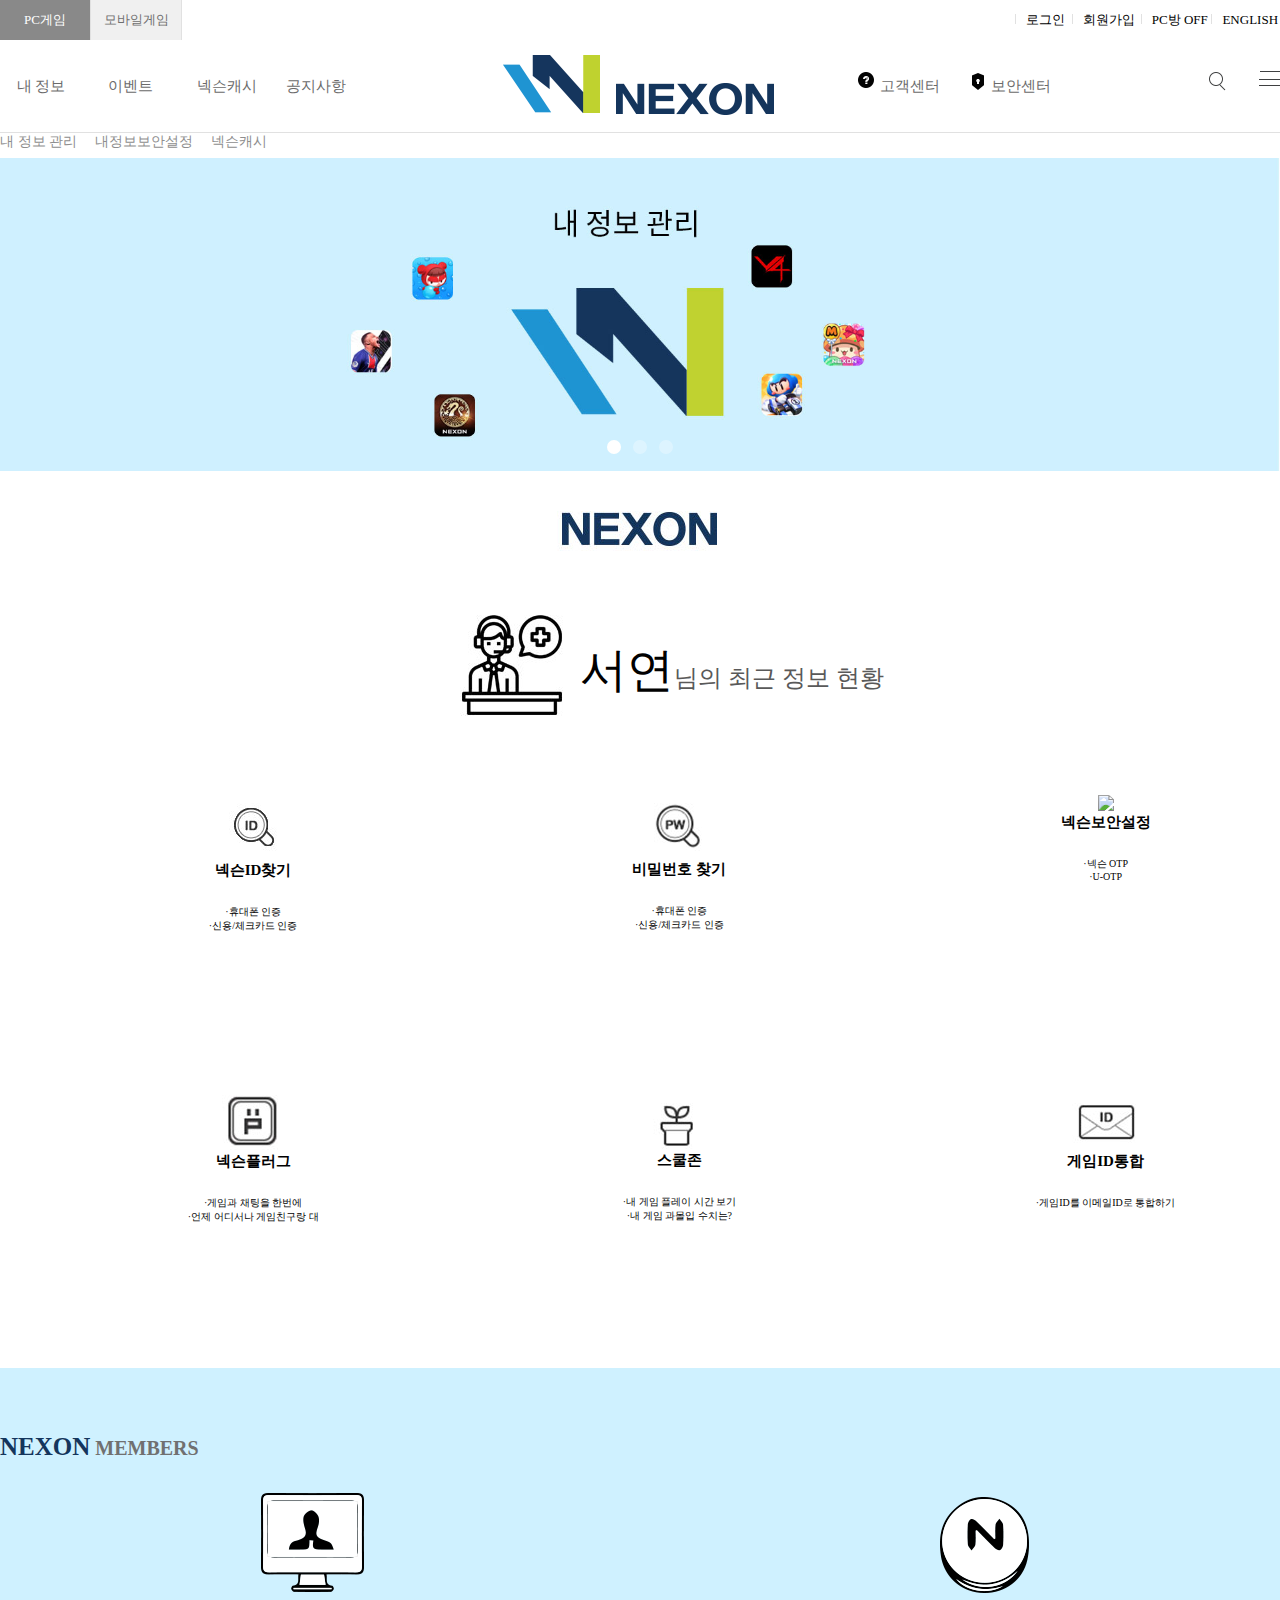
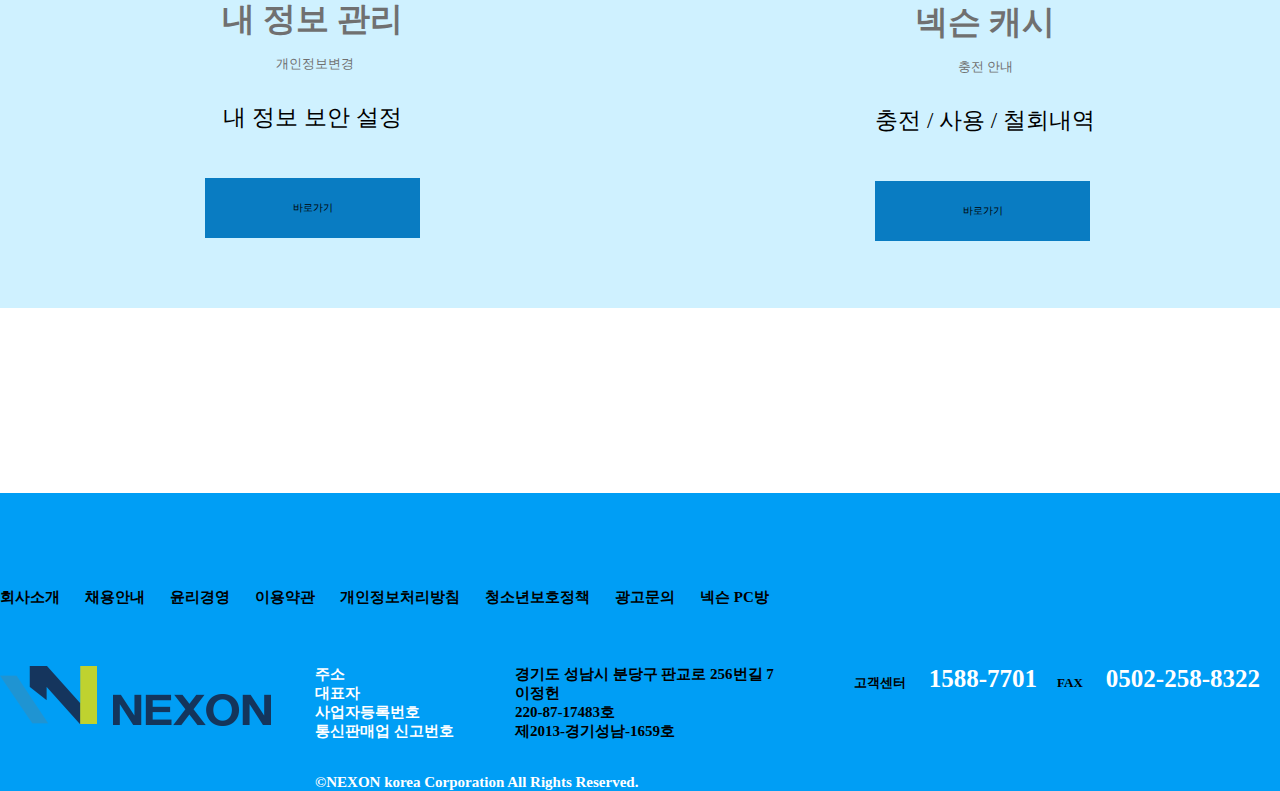
==== sub.html @ 85bbe59b "11111" ====
<!DOCTYPE html>
<html lang="en">
<head>
    <meta charset="UTF-8">
    <title> Document</title>
    <link href="css/styles.css" rel="stylesheet" type="text/css">
    <meta name="viewport" content="width=device-width, initial-scale=1.0">
<link href="https://fonts.googleapis.com/css2?family=Noto+Sans+KR:wght@300;400;500;700&display=swap" rel="stylesheet">
<script src="https://ajax.googleapis.com/ajax/libs/jquery/3.2.1/jquery.min.js"></script>
       <script>
$(document).ready(function(){
    mobile_menu();
});

function mobile_menu(){
    /* 변수 선언 */
    var $menu = null;
    var $left_gnb = null; // 영역 전체
    var $depth1_wrap = null;
    var $depth1 = null;
    var $depth1_btn = null;
    
    /* 시작 함수 */
    function start(){
        init();
        init_event();
    }
    /* 변수 초기화 함수 */
    function init(){
        $menu = $('.m_menu');
        $left_gnb = $('.left_gnbWrap'); // 영역 전체
        $depth1_wrap = $('.left_gnb>li');
        $depth1 = $depth1_wrap.children('ul');
        $depth1_btn = $depth1_wrap.children('a');
    }
    /* 이벤트 함수 */
    function init_event(){
        
        /* 모바일 메뉴 버튼 클릭했을때 모바일 메뉴영역 나오게 하기 */
        $menu.click(function(event){
            event.preventDefault();
            $left_gnb.addClass('on');
        });
        
        /* x버튼 눌렀을때 모바일 메뉴 닫기 */
        $('.close').click(function(event){
            event.preventDefault();

            $left_gnb.removeClass('on');
            
            // x버튼 누르면 시간차 약간두고 소메뉴 닫히게 하기
            setTimeout(function(){
                $depth1_btn.removeClass('on');
                $depth1.slideUp();
            },300)
        });
        
        /* depth1의 각메뉴 클릭시 depth2 나오게 하기 */
        $depth1_btn.click(function(event){
            event.preventDefault();
            var $this = $(this);
            var $this_ul = $this.siblings('ul');

            var check = $this.hasClass('on');
            if(check){
                $this.removeClass('on');
                $this_ul.stop(true,true).slideUp();
            }else{
                $depth1_btn.removeClass('on');
                $depth1.stop().slideUp();
                $this.addClass('on');
                $this_ul.stop(true,true).slideDown();
            }
        });
        
        /* 디바이스 크기 변경시 모바일 메뉴영역 숨기기 */
        $(window).resize(function(){
            $left_gnb.removeClass('on');
        });
    }
    
    start(); // 시작 호출
}
</script>
<script src="js/jquery-v1.10.2.min.js" type="text/javascript"></script>

	<link href="css/styles.css"  type="text/css" rel="stylesheet">
    <script src="js/flickerplate.min.js" type="text/javascript"></script>
	
	<script>
	$(document).ready(function(){
		
		$('.flicker-example').flicker();
	});
	</script>
</head>
<body>
    <div id="wrap">
    
    <header id="header">
        
        <div class="topheader">
            <div class="inner">
                <ul class="site">
                    <li>PC게임</li>
                   <li>모바일게임</li>
                   <!--clear-->
                </ul>
                <ul class="util">
                   <li>로그인</li>
                   <li>회원가입</li>
                   <li>PC방 OFF</li>
                   <li>ENGLISH</li>
                   <!--clear-->
                </ul>
                <!--clear-->
            </div>
        </div>
        
        <div class="bottomheader">
            <div class="inner">
                <ul class="menu">
                   <li>내 정보</li>
                   
                    <li>이벤트</li>
                  
                    <li>넥슨캐시</li>
                       
                    <li>공지사항</li>
                   <!--clear-->
                </ul>
                <div class="logo">
                    <a href="index.html"><img src="img/logo.png" alt="로고"></a>
                </div>
                <div class="submenu">
                    <ul class="side">
                        <li>
                        <img src="img/ico_chanel.png">
                        고객센터</li>
                       <li><img src="img/ico_fee.png">
                       보안센터</li>
                        <!--clear-->
                    </ul>
                    
                    <div class="search">
                     <img src="img/ico_search.png">
                    </div>
                    <div class="m_menu">
                       <a href="#"><img src="img/ico_menu.png"></a> 
                    </div> 
                    <nav class="left_gnbWrap">
            <a href="#" class="close">close</a>
           <ul class="left_gnb">
                <li>
                    <a href="#">PC게임</a>
                    <ul>
                        <li><a href="#">A~Z</a></li>
                        <li><a href="#">ㄱ~ㅅ</a></li>
                        <li><a href="#">ㅇ~ㅋ</a></li>
                        <li><a href="#">ㅌ~ㅎ</a></li>
                    </ul>
                </li>
                <li>
                    <a href="#">모바일게임</a>
                    <ul>
                        <li><a href="#">A~Z</a></li>
                        <li><a href="#">ㄱ~ㅅ</a></li>
                        <li><a href="#">ㅇ~ㅋ</a></li>
                        <li><a href="#">ㅌ~ㅎ</a></li>
                    </ul>
                </li>
                <li>
                    <a href="#">고객센터</a>
                    <ul>
                        <li><a href="#">온라인게임</a></li>
                        <li><a href="#">모바일게임</a></li>
                        <li><a href="#">문의방법</a></li>
                        <li><a href="#">신고하기</a></li>
                    </ul>
                </li>
                <li>
                    <a href="#">MY서비스</a>
                    <ul>
                        <li><a href="#">내정보관리</a></li>
                        <li><a href="#">내정보보안설정</a></li>
                        <li><a href="#">넥슨캐시</a></li>
                        <li><a href="#">쪽지</a></li>
                    </ul>
                </li>
            </ul>
        </nav>
                    
                    <!--clear-->
                    
                </div>
                <!--clear-->
            </div>
        </div>
        <div class="subheader">
    <div class="inner">
        <ul>
            <li>내 정보 관리</li>
            <li>내정보보안설정</li>
            <li>넥슨캐시</li>
        <!--clear-->
        </ul>
        
    </div>
        
        </div>
        <!--clear-->
    </header>
    <article id="mainimg">
            <!--Basic example-->
	<div class="flicker-example" data- block-text="false">
		
		<ul>
			
			<li>
				
			</li>
			
			<li >
				
			</li>
			
			<li>
				
			</li>
			
		</ul>
		
	</div>
	
		
	<!--Documentation link-->
        <h1 class="hidden">메인이미지</h1>
    </article>
    <main id="contents">
        <section class="bestset">
           <h1 class="hidden">추천게임</h1>
           
           <div class="logo2"> <img src="img/%EC%84%9C%EB%B8%8C_%EB%84%A5%EC%8A%A8_03.jpg"></div>
           
            <div class="besttitle">
             <div class="sub1"><img src=img/%EC%84%9C%EB%B8%8C_%EB%84%A5%EC%8A%A8_07.jpg></div>
               <div class="sub2"><P><span>서연</span>님의 최근 정보 현황</P></div>
              <!--clear-->
            </div>
            
            <div class="bestslider">
                <div class="best_list">
                    <div class="bestslide">
                     <img src="img/%EC%84%9C%EB%B8%8C_%EB%84%A5%EC%8A%A8_11.jpg">
                     <h2>넥슨ID찾기</h2>       <P>·휴대폰 인증
                     <br>·신용/체크카드 인증</P>      
                    </div>
                    <div class="bestslide">
                      <img src="img/%EC%84%9C%EB%B8%8C_%EB%84%A5%EC%8A%A8_14.jpg">
                     <h2>비밀번호 찾기</h2>       <P>·휴대폰 인증
                     <br>·신용/체크카드 인증</P>      
                     
                    </div>
                    <div class="bestslide">
                      <img src="IMG/%EC%84%9C%EB%B8%8C_%EB%84%A5%EC%8A%A8_16.jpg">
                     <h2>넥슨보안설정</h2>       <P>·넥슨 OTP
                     <br>·U-OTP</P>      
                    </div>
                    <div class="bestslide">
                    <img src="img/%EC%84%9C%EB%B8%8C_%EB%84%A5%EC%8A%A8_21.jpg">
                     <h2>넥슨플러그</h2>       <P>·게임과 채팅을 한번에
                     <br>·언제 어디서나 게임친구랑 대</P>
                    </div>      
                     <div class="bestslide">
                     <img src="img/%EC%84%9C%EB%B8%8C_%EB%84%A5%EC%8A%A8_24.jpg">
                     <h2>스쿨존</h2>       
                        <P>·내 게임 플레이 시간 보기
                         <br>·내 게임 과몰입 수치는?</P>   
                         </div>
                         <div class="bestslide">
                     <img src="img/%EC%84%9C%EB%B8%8C_%EB%84%A5%EC%8A%A8_26.jpg">
                     <h2>게임ID통합</h2>       <P>·게임ID를 이메일ID로 통합하기</P>      </div>
                    
                    
                    <!--clear-->
                </div>
                
                <!-- clear-->
            </div>
        </section>
        <section class="bannerset">
            <div class="inner">
            <h1 class="hidden">카카오 페이 즉시할인</h1>
               <p>NEXON<span> MEMBERS</span></p>
                    <div class="list">
                       <div class="spce_l">
                       <img src="img/%EC%84%9C%EB%B8%8C_%EB%84%A5%EC%8A%A8_30.png">
                        <p class="txt1">내 정보 관리</p>
                        <p class="btn_view">개인정보변경</p>
                        <p class="txt2">내 정보 보안 설정</p>
                        <p class="btnHD1">바로가기</p>
                    </div>
                    <div class="spce_r">
                        <img src="img/%EC%84%9C%EB%B8%8C_%EB%84%A5%EC%8A%A8_33.png" >
                        <p class="txt1">넥슨 캐시</p>
                        <p class="btn_view">충전 안내</p>
                        <p class="txt2">충전 / 사용 / 철회내역</p>
                        <p class="btnHD1">바로가기</p>
                    </div>
                    <!--clear-->
                   </div>
                </div>
        </section>
        </main>
        <!-- 여기까지 서브1 콘텐츠 -->

        <!-- 여기부터 하단 -->
        <footer id="footer">
            <!-- 위쪽하단 -->
            <div class="top_footer">
                <div class="inner">
                    <ul>
                        <li>회사소개</li>
                        <li>채용안내</li>
                        <li>윤리경영</li>
                        <li>이용약관</li>
                        <li>개인정보처리방침</li>
                        <li>청소년보호정책</li>
                        <li>광고문의</li>
                        <li>넥슨 PC방</li>
                        <!-- :after으로 clear:both -->
                    </ul>
                </div>
            </div>
            <!-- 아래쪽하단 -->
            <div class="bottom_footer">
                <div class="inner">
                    <div class="f_logo"><img src="img/logo.png" alt="하단로고"></div>
                    <div class="copyright">
                        <ul>
                            <li>
                                <span>주소</span>경기도 성남시 분당구 판교로 256번길 7
                            </li>
                            <li>
                                <span>대표자</span>이정헌
                            </li>
                            <li>
                                <span>사업자등록번호</span>220-87-17483호
                            </li>
                            <li>
                                <span>통신판매업 신고번호</span>제2013-경기성남-1659호
                            </li>
                            <!-- :after으로 clear:both -->
                        </ul>
                        <p>©NEXON korea Corporation All Rights Reserved.</p>
                    </div>
                    <div class="info">
                        <ul>
                            <li>
                                고객센터<span>1588-7701 </span>
                            </li>
                            <li>FAX<span>0502-258-8322</span></li>
                            <!-- :after으로 clear:both -->
                        </ul>
                    </div>
                </div>
            </div>
        </footer>
        <!-- 여기까지 하단 -->
    </div>
</body></html>
---- css/styles.css ----
/*공통*/
*{padding: 0;margin: 0}
@font-face {
    font-family: 'NotoSansCJKkr-Black';
    src: url("font/NotoSansCJKkr-Black.otf") format("opentype");
}

@font-face {
    font-family: 'NotoSansCJKkr-Bold';
    src: url("font/NotoSansCJKkr-Bold.otf") format("opentype");
}

@font-face {
    font-family: 'NotoSansCJKkr-DemiLight';
    src: url("font/NotoSansCJKkr-DemiLight.otf") format("opentype");
}

@font-face {
    font-family: 'NotoSansCJKkr-Light';
    src: url("font/NotoSansCJKkr-Light.otf") format("opentype");
}

@font-face {
    font-family: 'NotoSansCJKkr-Medium';
    src: url("font/NotoSansCJKkr-Medium.otf") format("opentype");
}

@font-face {
    font-family: 'NotoSansCJKkr-Regular';
    src: url("font/NotoSansCJKkr-Regular.otf") format("opentype");
}

@font-face {
    font-family: 'NotoSansCJKkr-Thin';
    src: url("font/NotoSansCJKkr-Thin.otf") format("opentype");
}
body {
    font-family: NotoSansCJKkr-Regular;
}
html {
    font-size: 10px
}

a{text-decoration: none}
ul {list-style: none}
.inner{width: 1280px;margin: 0 auto}
.hidden{width: 1px;height: 1px;position: absolute;overflow: hidden}


/*위헤더*/
.topheader{width: 100%;height: 40px;line-height: 40px;text-align: center;font-size: 13px}
.site{width: 274px;float: left;color: #6e6e6e}
.site>li{width: 32.9%;float: left;background-color: #f0f0f0;border-right: 1px solid #e1e1e1}
.site>li:nth-child(1){background-color: #898989;color: #fff}
.site:after{display: block;content:"";clear: both}
.site>li:nth-child(3)>select{width: 100%;height: 38px;border: none;background-color: #f0f0f0;color: #6e6e6e}
.topheader>.inner:after{display: block;content: "";clear: both}
.util{width: 282px;float: right}

.util>li{width: 25%;float: left}
.util:after{display: block;content: "";clear: both}
.util>li:before{display: inline-block;content: "";width: 1px;height:10px;background-color: #e1e1e1;margin: 0 10px 0 0}
.util>li:nth-child(1)>:before{display: none}
.util>li:nth-child(1){width:20%;padding-left: 5%}


/*아래헤더*/
.bottomheader{width;100%;height:92px;line-height: 92px;text-align: center;border-bottom: 1px solid #e1e1e1;position: relative;font-size: 15px }
.menu{width: 372px;float: left;color: #6b6b6b}
.menu>li{width: 22%;float: left;padding: 0 2%;position: relative}
.menu:after{display: block;content: "";clear: both}
.menu>li:first-child{padding: 0}
.menu>li:last-child{padding: 0}
/* 모바일 메뉴 버튼 */

.m_menu>a{width: 100%;height: 100%; display: block}

a.close{
    background-color: #3d4a55; width: 50px; height: 50px;
    position: absolute; right: 0; top: 0; color: #fff;
    line-height: 50px; text-align: center;
}
.left_gnbWrap{
    height: 100%;
    width: 200px;
    position: fixed; right: -200px; top: 0;
    background-color: #009ef5;
    padding-top: 50px;
    z-index: 999;
    transition: all 0.3s;
}
.left_gnbWrap.on{
    right:0;
}
.left_gnb>li{
    width: 100%;
}
.left_gnb>li>a{
    display: block; text-align: center; line-height: 50px;
    width: 100%; height: 50px; background-color: #aeaeae;
    color:white;
}
.left_gnb>li>a.on{
    background-color: #3d4a55;
}
.left_gnb>li>ul{
    display: none;
}
.left_gnb>li>ul>li>a{
    display: block; text-align: center; line-height: 50px;
    width: 100%; height: 50px; background-color: #aeaeae;
    color: white;
}


.bottomheader>.inner:after{display: block;content: "";clear: both}
.logo{position: absolute;width: 280px;left: 0;right: 0;margin: 0 auto;top:15%}
.submenu{float: right}
.submenu>.side{width: 321px;float: left;color: #6b6b6b}
.submenu>.side>li{float: left; padding-right: 30px}
.submenu>.side:after{display: block; content: ""; clear: both}
.submenu>.search{float: left;padding: 0 30px}
.submenu>.m_menu{float: left}
.submenu:after{display: block;content: "";clear: both}
.subheader>.inner>ul{width:100%;height: 25px;font-size: 14px}
.subheader>.inner>ul>li{float:left;padding-right: 18px;color: #8e8e8e}
.subheader>.inner>ul:after{display: block;content: "";clear: both}
.subheader:after{display: block;content: "";clear: both}

/*메인이미지*/


/*베스트상품*/
.logo2{text-align: center}
.bestset{width: 1200px;margin:40px auto 0}

.besttitle{float: left; width: 100%;height: 180px;padding-top: 60px;position: relative}
.besttitle>.sub1{padding-right: 450px;position: absolute;left:35%}
.besttitle>.sub2{color: #595959;font-size: 24px;position: absolute;left: 45%;top:35%}

.besttitle>.sub2>p>span{color: #000000;font-size: 47px}
.besttitle:after{display: block;content: "";clear: both}
.bestslider{position: relative;width: 1280px;height: 630px;padding-top: 58px}
.bestslide{float: left;width: 33.3%;text-align: center;position: relative;height: 300px}
.bestslide>p{padding-top: 25px;}
.bestslide:after{display: block;content: "";clear: both}
.best_list:after{display: block;content:"";clear: both}
.bestslider:after{display: block;content: "";clear: both}


/* 넥슨멤버스 */
.bannerset{width: 100%;height:auto;background-color: #cff1ff;margin-top: 125px}
.bannerset>.inner{height: 540px;width:1285px;position: relative}
.bannerset>.inner:after{display: block;content: "";clear: both}
.bannerset>.inner>p{font-size:25px;padding-top: 65px;color:#14355c;padding-bottom: 30px;font-family: 'NotoSansCJKkr-Bold.otf';font-weight: bold}
.bannerset>.inner>p>span{font-size:20px;color: #707070 }
.spce_l{padding-left: 205px;float: left}
.spce_r{padding-right: 190px;float:right}
.bannerset>.inner>.list{text-align: center}

.txt1 {
    font-size: 33px;
    padding-bottom: 12px
        ;color: #707070;font-family: 'NotoSansCJKkr-Bold.otf
            ;font-weight: bold
}

.btn_view {
    width: 140px;
    line-height: 20px;
    color: #707070;
    font-size: 13px;padding-left: 40px
}

.txt2 {
    font-size: 23px;
    margin: 28px 0 45px 0
}

.btnHD1 {
    width: 215px;
    height: 60px;
    line-height: 60px;
    background-color: #097cc2;
    text-align: center
}

#footer{width:100%;height: auto;background-color: #009ef5;font-size: 15px;margin-top: 185px;font-family: 'NotoSansCJKkr-Bold.otf'
;font-weight: bold}
.top_footer>.inner>ul>li{float: left;padding-top: 95px;padding-right:25px}
.top_footer>.inner>ul:after{display: block;content: "";clear: both}

.bottom_footer{padding-top:58px}
.bottom_footer>.inner:after{display: block;content: "";clear: both}
.f_logo{float: left;padding-right: 40px}
.copyright{float: left}
.copyright>ul>li{position: relative;padding-left: 200px}
.copyright>ul>li>span{position: absolute;left: 0;color: #fff}
.copyright>p{padding-top: 33px;color: #fff}

.info{float: right;font-size: 13px}
.info>ul:after{display: block; content: ""; clear: both}
.info>ul>li{float: left;padding-right: 20px}
.info>ul>li:nth-child(1)>span{font-size: 25px; padding-left: 23px;color: #fff}
.info>ul>li:nth-child(2)>span{font-size: 25px; padding-left: 23px;color: #fff}





@media (max-width: 1279px)
{.inner{width: 98%}
 #header{height: 132px;position: relative}
    .topheader{display: none}
    .bottomheader{border-bottom: none}
    .menu{float: none;margin: 0 auto;padding-top: 60px}
    .submenu>.side {display: none}
    .submenu>.search {display: none}
    .submenu>.m_menu {float: none;position: absolute;top:5%;left: 5%}
    .subheader>.inner>ul {display: none}
    .bestset{width: 100%}
   .besttitle{width: 100%;height: 80px;position:  relative;text-align: center;padding-bottom: 70px}
    .bestlist{position: absolute}
    .bestslide{float: none;width: 100%;height: auto}
    .bestslide:after{display: block;content: "";clear: both}
    .bestslide>p {padding-bottom: 40px}
   .bestslider {height: auto;width: 100%}
   .bestslider:after{display: block;content: "";clear: both}
    .bannerset >.inner{width: 98%;height: auto}
    #footer {width: 100%;height: auto}
    .logo img{width: 60%}
    
    
    
        .flickerplate{padding-top: calc(469/1920*100%)}
.flickerplate ul.flicks > li:nth-child(1){background-image: url(../img/main.jpg);background-size: cover}

.flickerplate ul.flicks > li:nth-child(2){background-image: url(../img/4.jpg);background-size: cover}

.flickerplate ul.flicks > li:nth-child(3){background-image: url(../img/5.jpg);background-size: cover}

}


@media (max-width: 680px){
    .bannerset >.inner{float: revert}
    .left_gnbWrap{left: -200px}
    .left_gnbWrap.on{left:0}
    .besttitle>.sub1 {left: 20%}
  
}


/*메인이미지 슬라이드*/
.flickerplate {
    position: relative;
    width: 100%;
    height: 0;
    padding-top: calc(469/1920*100%);
    background-color: #e6e6e6;
    overflow: hidden
}

.flickerplate ul.flicks {
    width: 10000%;
    height: 100%;
    padding: 0px;
    margin: 0px;
    list-style: none
}

.flickerplate ul.flicks > li {
    float: left;
    width: 1%;
    height: 100%;
    background-position: center;
    background-size: cover;
    display: table
}
.flickerplate ul.flicks > li:nth-child(1){background-image: url(../img/main.jpg);background-size: cover}

.flickerplate ul.flicks > li:nth-child(2){background-image: url(../img/4.jpg);background-size: cover}

.flickerplate ul.flicks > li:nth-child(3){background-image: url(../img/5.jpg);background-size: cover}

.flickerplate ul.flicks > li .flick-inner {
    height: 100%;
    padding: 10px;
    color: #fff;
    display: table-cell;
    vertical-align: middle
}

.flickerplate ul.flicks > li .flick-inner .flick-content {
    max-width: 68.75em;
    margin-left: auto;
    margin-right: auto
}

.flickerplate ul.flicks > li .flick-title {
    padding: 0px 0px;
    font-size: 2.778em;
    line-height: 1.995em;
    text-align: center
        
}

@media (max-width: 320px)
{.besttitle>.sub1 {left: 10%}
 .bannerset>.inner>.list {width: 100%}
}

@media only screen and (max-width: 43.813em) {
    .flickerplate ul.flicks > li .flick-title {
        font-size: 1.667em
    }
}

.flickerplate ul.flicks > li .flick-sub-text {
    padding: 5px;
    font-weight: 300;
    line-height: 2.5em;
    color: rgba(255, 255, 255, 0.8);
    text-align: center
}

.flickerplate ul.flicks > li .flick-title span.flick-block-text,
.flickerplate ul.flicks > li .flick-sub-text span.flick-block-text {
    padding: 12px 18px;
    background-color: rgba(0, 0, 0, 0.6)
}

.flickerplate .arrow-navigation {
    position: absolute;
    height: 80%;
    width: 10%;
    top: 10%;
    z-index: 100;
    overflow: hidden
}

.flickerplate .arrow-navigation .arrow {
    display: block;
    height: 100%;
    width: 90%;
    -webkit-transition: all 0.2s ease-out;
    -moz-transition: all 0.2s ease-out;
    -o-transition: all 0.2s ease-out;
    -ms-transition: all 0.2s ease-out;
    transition: all 0.2s ease-out
}

.flickerplate .arrow-navigation:hover,
.flickerplate .arrow-navigation .arrow:hover {
    cursor: pointer
}

.flickerplate .arrow-navigation.left {
    left: 0%
}

.flickerplate .arrow-navigation.left .arrow {
    opacity: 0;
    margin: 0px 0px 0px 50%;
    background-image: url("../img/flickerplate/arrow-left-light.png");
    background-repeat: no-repeat;
    background-position: left
}

.flickerplate .arrow-navigation.right {
    right: 0%
}

.flickerplate .arrow-navigation.right .arrow {
    opacity: 0;
    margin: 0px 0px 0px -50%;
    background-image: url("../img/flickerplate/arrow-right-light.png");
    background-repeat: no-repeat;
    background-position: right
}

.flickerplate .arrow-navigation.left.hover .arrow {
    opacity: 1;
    margin: 0px 0px 0px 20%
}

.flickerplate .arrow-navigation.right.hover .arrow {
    opacity: 1;
    margin: 0px 0px 0px -20%
}

.flickerplate .dot-navigation {
    position: absolute;
    bottom: 15px;
    width: 100%;
    text-align: center;
    z-index: 100
}

.flickerplate .dot-navigation ul {
    text-align: center;
    list-style: none;
    padding: 0px 15px
}

.flickerplate .dot-navigation ul li {
    display: inline-block;
    float: none
}



.flickerplate .dot-navigation .dot {
    width: 14px;
    height: 14px;
    margin: 0px 6px;
    background-color: rgba(255, 255, 255, 0.3);
    border-radius: 50%;
    -o-border-radius: 50%;
    -ms-border-radius: 50%;
    -moz-border-radius: 50%;
    -webkit-border-radius: 50%;
    -webkit-transition: background-color 0.2s ease-out;
    -moz-transition: background-color 0.2s ease-out;
    -o-transition: background-color 0.2s ease-out;
    -ms-transition: background-color 0.2s ease-out;
    transition: background-color 0.2s ease-out
}

.flickerplate .dot-navigation .dot:hover {
    cursor: pointer;
    background-color: rgba(255, 255, 255, 0.6)
}

.flickerplate .dot-navigation .dot.active {
    background-color: #fff
}

.flickerplate .dot-navigation.left,
.flickerplate .dot-navigation.left ul {
    text-align: left
}

.flickerplate .dot-navigation.right,
.flickerplate .dot-navigation.right ul {
    text-align: right
}

.flickerplate.flicker-theme-dark .arrow-navigation.left .arrow {
    background-image: url("../img/flickerplate/arrow-left-dark.png")
}

.flickerplate.flicker-theme-dark .arrow-navigation.right .arrow {
    background-image: url("../img/flickerplate/arrow-right-dark.png")
}

.flickerplate.flicker-theme-dark .dot-navigation .dot {
    background-color: rgba(0, 0, 0, 0.12)
}

.flickerplate.flicker-theme-dark .dot-navigation .dot:hover {
    background-color: rgba(0, 0, 0, 0.6)
}

.flickerplate.flicker-theme-dark .dot-navigation .dot.active {
    background-color: #000
}

.flickerplate.flicker-theme-dark ul.flicks li .flick-inner {
    color: rgba(0, 0, 0, 0.9)
}

.flickerplate.flicker-theme-dark ul.flicks li .flick-inner .flick-content .flick-sub-text {
    color: rgba(0, 0, 0, 0.9)
}

.flickerplate.flicker-theme-dark ul.flicks li .flick-inner .flick-content .flick-title span.flick-block-text,
.flickerplate.flicker-theme-dark ul.flicks li .flick-inner .flick-content .flick-sub-text span.flick-block-text {
    background-color: rgba(255, 255, 255, 0.5)
}

.flickerplate ul.flicks li.flick-theme-dark .flick-inner {
    color: rgba(0, 0, 0, 0.9)
}

.flickerplate ul.flicks li.flick-theme-dark .flick-inner .flick-content .flick-sub-text {
    color: rgba(0, 0, 0, 0.9)
}

.flickerplate ul.flicks li.flick-theme-dark .flick-inner .flick-content .flick-title span.flick-block-text,
.flickerplate ul.flicks li.flick-theme-dark .flick-inner .flick-content .flick-sub-text span.flick-block-text {
    background-color: rgba(255, 255, 255, 0.5)
}

.flickerplate.animate-transform-slide ul.flicks {
    -webkit-perspective: 1000;
    -webkit-backface-visibility: hidden;
    transform: translate3d(0%, 0px, 0px);
    -webkit-transform: translate3d(0%, 0px, 0px);
    -webkit-transition: -webkit-transform 0.6s;
    -o-transition: -o-transform 0.6s;
    -moz-transition: -moz-transform 0.6s;
    transition: transform 0.6s
}

.flickerplate.animate-transition-slide ul.flicks {
    position: absolute;
    left: 0%;
    top:0;
    -webkit-transition: left 0.4s ease-out;
    -moz-transition: left 0.4s ease-out;
    -o-transition: left 0.4s ease-out;
    -ms-transition: left 0.4s ease-out;
    transition: left 0.4s ease-out
}

.flickerplate.animate-jquery-slide ul.flicks {
    position: relative;
    left: 0%
}

.flickerplate.animate-scroller-slide {
    padding-bottom: 0px;
    overflow: auto
}

.flickerplate.animate-scroller-slide ul.flicks {
    position: auto
}
---- css/styles.css ----
/*공통*/
*{padding: 0;margin: 0}
@font-face {
    font-family: 'NotoSansCJKkr-Black';
    src: url("font/NotoSansCJKkr-Black.otf") format("opentype");
}

@font-face {
    font-family: 'NotoSansCJKkr-Bold';
    src: url("font/NotoSansCJKkr-Bold.otf") format("opentype");
}

@font-face {
    font-family: 'NotoSansCJKkr-DemiLight';
    src: url("font/NotoSansCJKkr-DemiLight.otf") format("opentype");
}

@font-face {
    font-family: 'NotoSansCJKkr-Light';
    src: url("font/NotoSansCJKkr-Light.otf") format("opentype");
}

@font-face {
    font-family: 'NotoSansCJKkr-Medium';
    src: url("font/NotoSansCJKkr-Medium.otf") format("opentype");
}

@font-face {
    font-family: 'NotoSansCJKkr-Regular';
    src: url("font/NotoSansCJKkr-Regular.otf") format("opentype");
}

@font-face {
    font-family: 'NotoSansCJKkr-Thin';
    src: url("font/NotoSansCJKkr-Thin.otf") format("opentype");
}
body {
    font-family: NotoSansCJKkr-Regular;
}
html {
    font-size: 10px
}

a{text-decoration: none}
ul {list-style: none}
.inner{width: 1280px;margin: 0 auto}
.hidden{width: 1px;height: 1px;position: absolute;overflow: hidden}


/*위헤더*/
.topheader{width: 100%;height: 40px;line-height: 40px;text-align: center;font-size: 13px}
.site{width: 274px;float: left;color: #6e6e6e}
.site>li{width: 32.9%;float: left;background-color: #f0f0f0;border-right: 1px solid #e1e1e1}
.site>li:nth-child(1){background-color: #898989;color: #fff}
.site:after{display: block;content:"";clear: both}
.site>li:nth-child(3)>select{width: 100%;height: 38px;border: none;background-color: #f0f0f0;color: #6e6e6e}
.topheader>.inner:after{display: block;content: "";clear: both}
.util{width: 282px;float: right}

.util>li{width: 25%;float: left}
.util:after{display: block;content: "";clear: both}
.util>li:before{display: inline-block;content: "";width: 1px;height:10px;background-color: #e1e1e1;margin: 0 10px 0 0}
.util>li:nth-child(1)>:before{display: none}
.util>li:nth-child(1){width:20%;padding-left: 5%}


/*아래헤더*/
.bottomheader{width;100%;height:92px;line-height: 92px;text-align: center;border-bottom: 1px solid #e1e1e1;position: relative;font-size: 15px }
.menu{width: 372px;float: left;color: #6b6b6b}
.menu>li{width: 22%;float: left;padding: 0 2%;position: relative}
.menu:after{display: block;content: "";clear: both}
.menu>li:first-child{padding: 0}
.menu>li:last-child{padding: 0}
/* 모바일 메뉴 버튼 */

.m_menu>a{width: 100%;height: 100%; display: block}

a.close{
    background-color: #3d4a55; width: 50px; height: 50px;
    position: absolute; right: 0; top: 0; color: #fff;
    line-height: 50px; text-align: center;
}
.left_gnbWrap{
    height: 100%;
    width: 200px;
    position: fixed; right: -200px; top: 0;
    background-color: #009ef5;
    padding-top: 50px;
    z-index: 999;
    transition: all 0.3s;
}
.left_gnbWrap.on{
    right:0;
}
.left_gnb>li{
    width: 100%;
}
.left_gnb>li>a{
    display: block; text-align: center; line-height: 50px;
    width: 100%; height: 50px; background-color: #aeaeae;
    color:white;
}
.left_gnb>li>a.on{
    background-color: #3d4a55;
}
.left_gnb>li>ul{
    display: none;
}
.left_gnb>li>ul>li>a{
    display: block; text-align: center; line-height: 50px;
    width: 100%; height: 50px; background-color: #aeaeae;
    color: white;
}


.bottomheader>.inner:after{display: block;content: "";clear: both}
.logo{position: absolute;width: 280px;left: 0;right: 0;margin: 0 auto;top:15%}
.submenu{float: right}
.submenu>.side{width: 321px;float: left;color: #6b6b6b}
.submenu>.side>li{float: left; padding-right: 30px}
.submenu>.side:after{display: block; content: ""; clear: both}
.submenu>.search{float: left;padding: 0 30px}
.submenu>.m_menu{float: left}
.submenu:after{display: block;content: "";clear: both}
.subheader>.inner>ul{width:100%;height: 25px;font-size: 14px}
.subheader>.inner>ul>li{float:left;padding-right: 18px;color: #8e8e8e}
.subheader>.inner>ul:after{display: block;content: "";clear: both}
.subheader:after{display: block;content: "";clear: both}

/*메인이미지*/


/*베스트상품*/
.logo2{text-align: center}
.bestset{width: 1200px;margin:40px auto 0}

.besttitle{float: left; width: 100%;height: 180px;padding-top: 60px;position: relative}
.besttitle>.sub1{padding-right: 450px;position: absolute;left:35%}
.besttitle>.sub2{color: #595959;font-size: 24px;position: absolute;left: 45%;top:35%}

.besttitle>.sub2>p>span{color: #000000;font-size: 47px}
.besttitle:after{display: block;content: "";clear: both}
.bestslider{position: relative;width: 1280px;height: 630px;padding-top: 58px}
.bestslide{float: left;width: 33.3%;text-align: center;position: relative;height: 300px}
.bestslide>p{padding-top: 25px;}
.bestslide:after{display: block;content: "";clear: both}
.best_list:after{display: block;content:"";clear: both}
.bestslider:after{display: block;content: "";clear: both}


/* 넥슨멤버스 */
.bannerset{width: 100%;height:auto;background-color: #cff1ff;margin-top: 125px}
.bannerset>.inner{height: 540px;width:1285px;position: relative}
.bannerset>.inner:after{display: block;content: "";clear: both}
.bannerset>.inner>p{font-size:25px;padding-top: 65px;color:#14355c;padding-bottom: 30px;font-family: 'NotoSansCJKkr-Bold.otf';font-weight: bold}
.bannerset>.inner>p>span{font-size:20px;color: #707070 }
.spce_l{padding-left: 205px;float: left}
.spce_r{padding-right: 190px;float:right}
.bannerset>.inner>.list{text-align: center}

.txt1 {
    font-size: 33px;
    padding-bottom: 12px
        ;color: #707070;font-family: 'NotoSansCJKkr-Bold.otf
            ;font-weight: bold
}

.btn_view {
    width: 140px;
    line-height: 20px;
    color: #707070;
    font-size: 13px;padding-left: 40px
}

.txt2 {
    font-size: 23px;
    margin: 28px 0 45px 0
}

.btnHD1 {
    width: 215px;
    height: 60px;
    line-height: 60px;
    background-color: #097cc2;
    text-align: center
}

#footer{width:100%;height: auto;background-color: #009ef5;font-size: 15px;margin-top: 185px;font-family: 'NotoSansCJKkr-Bold.otf'
;font-weight: bold}
.top_footer>.inner>ul>li{float: left;padding-top: 95px;padding-right:25px}
.top_footer>.inner>ul:after{display: block;content: "";clear: both}

.bottom_footer{padding-top:58px}
.bottom_footer>.inner:after{display: block;content: "";clear: both}
.f_logo{float: left;padding-right: 40px}
.copyright{float: left}
.copyright>ul>li{position: relative;padding-left: 200px}
.copyright>ul>li>span{position: absolute;left: 0;color: #fff}
.copyright>p{padding-top: 33px;color: #fff}

.info{float: right;font-size: 13px}
.info>ul:after{display: block; content: ""; clear: both}
.info>ul>li{float: left;padding-right: 20px}
.info>ul>li:nth-child(1)>span{font-size: 25px; padding-left: 23px;color: #fff}
.info>ul>li:nth-child(2)>span{font-size: 25px; padding-left: 23px;color: #fff}





@media (max-width: 1279px)
{.inner{width: 98%}
 #header{height: 132px;position: relative}
    .topheader{display: none}
    .bottomheader{border-bottom: none}
    .menu{float: none;margin: 0 auto;padding-top: 60px}
    .submenu>.side {display: none}
    .submenu>.search {display: none}
    .submenu>.m_menu {float: none;position: absolute;top:5%;left: 5%}
    .subheader>.inner>ul {display: none}
    .bestset{width: 100%}
   .besttitle{width: 100%;height: 80px;position:  relative;text-align: center;padding-bottom: 70px}
    .bestlist{position: absolute}
    .bestslide{float: none;width: 100%;height: auto}
    .bestslide:after{display: block;content: "";clear: both}
    .bestslide>p {padding-bottom: 40px}
   .bestslider {height: auto;width: 100%}
   .bestslider:after{display: block;content: "";clear: both}
    .bannerset >.inner{width: 98%;height: auto}
    #footer {width: 100%;height: auto}
    .logo img{width: 60%}
    
    
    
        .flickerplate{padding-top: calc(469/1920*100%)}
.flickerplate ul.flicks > li:nth-child(1){background-image: url(../img/main.jpg);background-size: cover}

.flickerplate ul.flicks > li:nth-child(2){background-image: url(../img/4.jpg);background-size: cover}

.flickerplate ul.flicks > li:nth-child(3){background-image: url(../img/5.jpg);background-size: cover}

}


@media (max-width: 680px){
    .bannerset >.inner{float: revert}
    .left_gnbWrap{left: -200px}
    .left_gnbWrap.on{left:0}
    .besttitle>.sub1 {left: 20%}
  
}


/*메인이미지 슬라이드*/
.flickerplate {
    position: relative;
    width: 100%;
    height: 0;
    padding-top: calc(469/1920*100%);
    background-color: #e6e6e6;
    overflow: hidden
}

.flickerplate ul.flicks {
    width: 10000%;
    height: 100%;
    padding: 0px;
    margin: 0px;
    list-style: none
}

.flickerplate ul.flicks > li {
    float: left;
    width: 1%;
    height: 100%;
    background-position: center;
    background-size: cover;
    display: table
}
.flickerplate ul.flicks > li:nth-child(1){background-image: url(../img/main.jpg);background-size: cover}

.flickerplate ul.flicks > li:nth-child(2){background-image: url(../img/4.jpg);background-size: cover}

.flickerplate ul.flicks > li:nth-child(3){background-image: url(../img/5.jpg);background-size: cover}

.flickerplate ul.flicks > li .flick-inner {
    height: 100%;
    padding: 10px;
    color: #fff;
    display: table-cell;
    vertical-align: middle
}

.flickerplate ul.flicks > li .flick-inner .flick-content {
    max-width: 68.75em;
    margin-left: auto;
    margin-right: auto
}

.flickerplate ul.flicks > li .flick-title {
    padding: 0px 0px;
    font-size: 2.778em;
    line-height: 1.995em;
    text-align: center
        
}

@media (max-width: 320px)
{.besttitle>.sub1 {left: 10%}
 .bannerset>.inner>.list {width: 100%}
}

@media only screen and (max-width: 43.813em) {
    .flickerplate ul.flicks > li .flick-title {
        font-size: 1.667em
    }
}

.flickerplate ul.flicks > li .flick-sub-text {
    padding: 5px;
    font-weight: 300;
    line-height: 2.5em;
    color: rgba(255, 255, 255, 0.8);
    text-align: center
}

.flickerplate ul.flicks > li .flick-title span.flick-block-text,
.flickerplate ul.flicks > li .flick-sub-text span.flick-block-text {
    padding: 12px 18px;
    background-color: rgba(0, 0, 0, 0.6)
}

.flickerplate .arrow-navigation {
    position: absolute;
    height: 80%;
    width: 10%;
    top: 10%;
    z-index: 100;
    overflow: hidden
}

.flickerplate .arrow-navigation .arrow {
    display: block;
    height: 100%;
    width: 90%;
    -webkit-transition: all 0.2s ease-out;
    -moz-transition: all 0.2s ease-out;
    -o-transition: all 0.2s ease-out;
    -ms-transition: all 0.2s ease-out;
    transition: all 0.2s ease-out
}

.flickerplate .arrow-navigation:hover,
.flickerplate .arrow-navigation .arrow:hover {
    cursor: pointer
}

.flickerplate .arrow-navigation.left {
    left: 0%
}

.flickerplate .arrow-navigation.left .arrow {
    opacity: 0;
    margin: 0px 0px 0px 50%;
    background-image: url("../img/flickerplate/arrow-left-light.png");
    background-repeat: no-repeat;
    background-position: left
}

.flickerplate .arrow-navigation.right {
    right: 0%
}

.flickerplate .arrow-navigation.right .arrow {
    opacity: 0;
    margin: 0px 0px 0px -50%;
    background-image: url("../img/flickerplate/arrow-right-light.png");
    background-repeat: no-repeat;
    background-position: right
}

.flickerplate .arrow-navigation.left.hover .arrow {
    opacity: 1;
    margin: 0px 0px 0px 20%
}

.flickerplate .arrow-navigation.right.hover .arrow {
    opacity: 1;
    margin: 0px 0px 0px -20%
}

.flickerplate .dot-navigation {
    position: absolute;
    bottom: 15px;
    width: 100%;
    text-align: center;
    z-index: 100
}

.flickerplate .dot-navigation ul {
    text-align: center;
    list-style: none;
    padding: 0px 15px
}

.flickerplate .dot-navigation ul li {
    display: inline-block;
    float: none
}



.flickerplate .dot-navigation .dot {
    width: 14px;
    height: 14px;
    margin: 0px 6px;
    background-color: rgba(255, 255, 255, 0.3);
    border-radius: 50%;
    -o-border-radius: 50%;
    -ms-border-radius: 50%;
    -moz-border-radius: 50%;
    -webkit-border-radius: 50%;
    -webkit-transition: background-color 0.2s ease-out;
    -moz-transition: background-color 0.2s ease-out;
    -o-transition: background-color 0.2s ease-out;
    -ms-transition: background-color 0.2s ease-out;
    transition: background-color 0.2s ease-out
}

.flickerplate .dot-navigation .dot:hover {
    cursor: pointer;
    background-color: rgba(255, 255, 255, 0.6)
}

.flickerplate .dot-navigation .dot.active {
    background-color: #fff
}

.flickerplate .dot-navigation.left,
.flickerplate .dot-navigation.left ul {
    text-align: left
}

.flickerplate .dot-navigation.right,
.flickerplate .dot-navigation.right ul {
    text-align: right
}

.flickerplate.flicker-theme-dark .arrow-navigation.left .arrow {
    background-image: url("../img/flickerplate/arrow-left-dark.png")
}

.flickerplate.flicker-theme-dark .arrow-navigation.right .arrow {
    background-image: url("../img/flickerplate/arrow-right-dark.png")
}

.flickerplate.flicker-theme-dark .dot-navigation .dot {
    background-color: rgba(0, 0, 0, 0.12)
}

.flickerplate.flicker-theme-dark .dot-navigation .dot:hover {
    background-color: rgba(0, 0, 0, 0.6)
}

.flickerplate.flicker-theme-dark .dot-navigation .dot.active {
    background-color: #000
}

.flickerplate.flicker-theme-dark ul.flicks li .flick-inner {
    color: rgba(0, 0, 0, 0.9)
}

.flickerplate.flicker-theme-dark ul.flicks li .flick-inner .flick-content .flick-sub-text {
    color: rgba(0, 0, 0, 0.9)
}

.flickerplate.flicker-theme-dark ul.flicks li .flick-inner .flick-content .flick-title span.flick-block-text,
.flickerplate.flicker-theme-dark ul.flicks li .flick-inner .flick-content .flick-sub-text span.flick-block-text {
    background-color: rgba(255, 255, 255, 0.5)
}

.flickerplate ul.flicks li.flick-theme-dark .flick-inner {
    color: rgba(0, 0, 0, 0.9)
}

.flickerplate ul.flicks li.flick-theme-dark .flick-inner .flick-content .flick-sub-text {
    color: rgba(0, 0, 0, 0.9)
}

.flickerplate ul.flicks li.flick-theme-dark .flick-inner .flick-content .flick-title span.flick-block-text,
.flickerplate ul.flicks li.flick-theme-dark .flick-inner .flick-content .flick-sub-text span.flick-block-text {
    background-color: rgba(255, 255, 255, 0.5)
}

.flickerplate.animate-transform-slide ul.flicks {
    -webkit-perspective: 1000;
    -webkit-backface-visibility: hidden;
    transform: translate3d(0%, 0px, 0px);
    -webkit-transform: translate3d(0%, 0px, 0px);
    -webkit-transition: -webkit-transform 0.6s;
    -o-transition: -o-transform 0.6s;
    -moz-transition: -moz-transform 0.6s;
    transition: transform 0.6s
}

.flickerplate.animate-transition-slide ul.flicks {
    position: absolute;
    left: 0%;
    top:0;
    -webkit-transition: left 0.4s ease-out;
    -moz-transition: left 0.4s ease-out;
    -o-transition: left 0.4s ease-out;
    -ms-transition: left 0.4s ease-out;
    transition: left 0.4s ease-out
}

.flickerplate.animate-jquery-slide ul.flicks {
    position: relative;
    left: 0%
}

.flickerplate.animate-scroller-slide {
    padding-bottom: 0px;
    overflow: auto
}

.flickerplate.animate-scroller-slide ul.flicks {
    position: auto
}
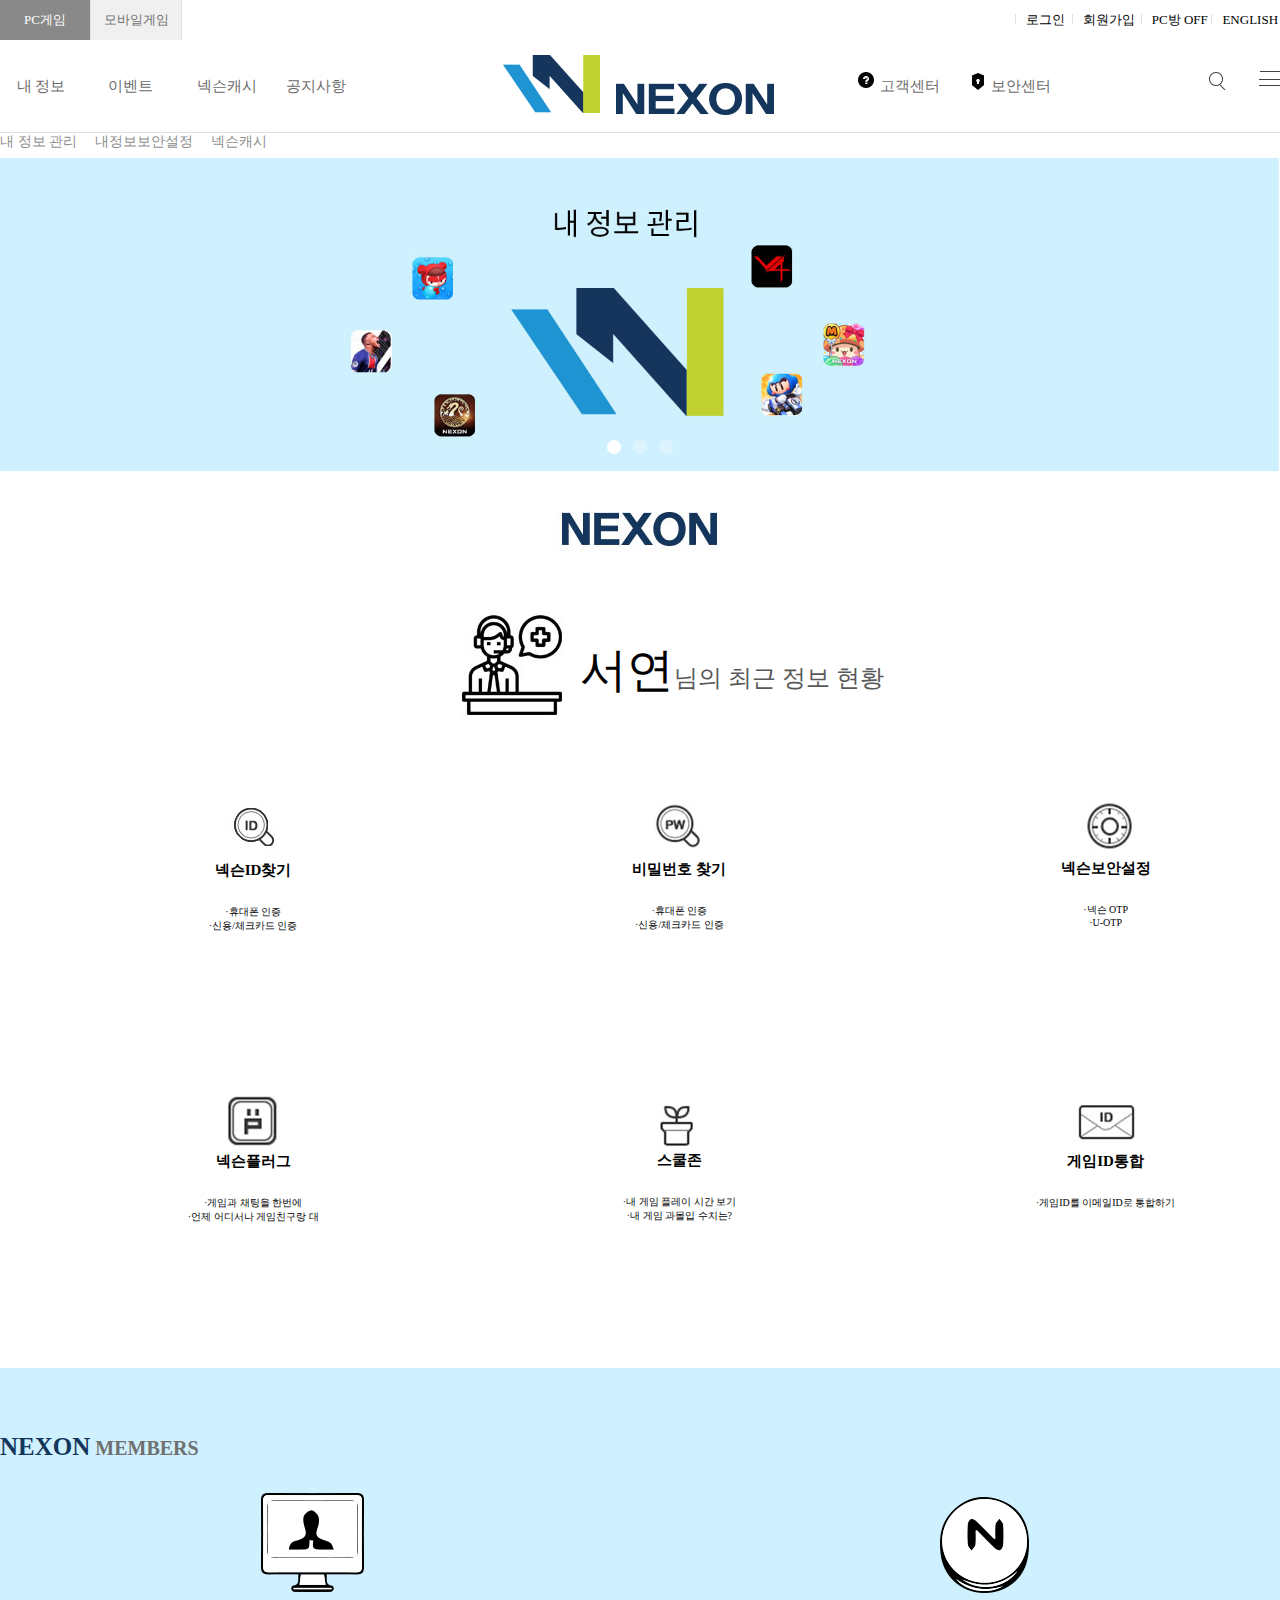
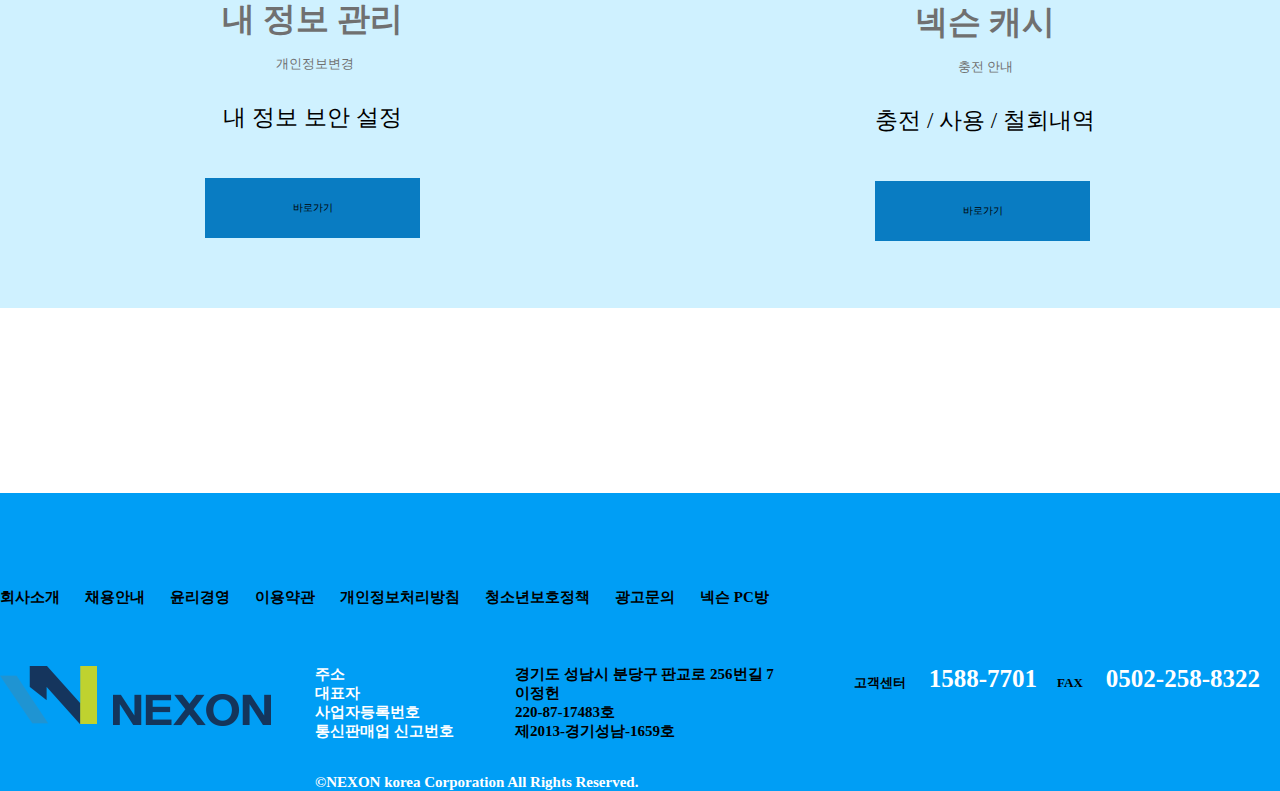
==== commit a72a32c2: "ddd" ====
--- a/sub.html
+++ b/sub.html
@@ -2,7 +2,7 @@
 <html lang="en">
 <head>
     <meta charset="UTF-8">
-    <title> Document</title>
+    <title>NEXON</title>
     <link href="css/styles.css" rel="stylesheet" type="text/css">
     <meta name="viewport" content="width=device-width, initial-scale=1.0">
 <link href="https://fonts.googleapis.com/css2?family=Noto+Sans+KR:wght@300;400;500;700&display=swap" rel="stylesheet">
@@ -262,7 +262,7 @@
                      
                     </div>
                     <div class="bestslide">
-                      <img src="IMG/%EC%84%9C%EB%B8%8C_%EB%84%A5%EC%8A%A8_16.jpg">
+                      <img src="img/%EC%84%9C%EB%B8%8C_%EB%84%A5%EC%8A%A8_16.jpg">
                      <h2>넥슨보안설정</h2>       <P>·넥슨 OTP
                      <br>·U-OTP</P>      
                     </div>
